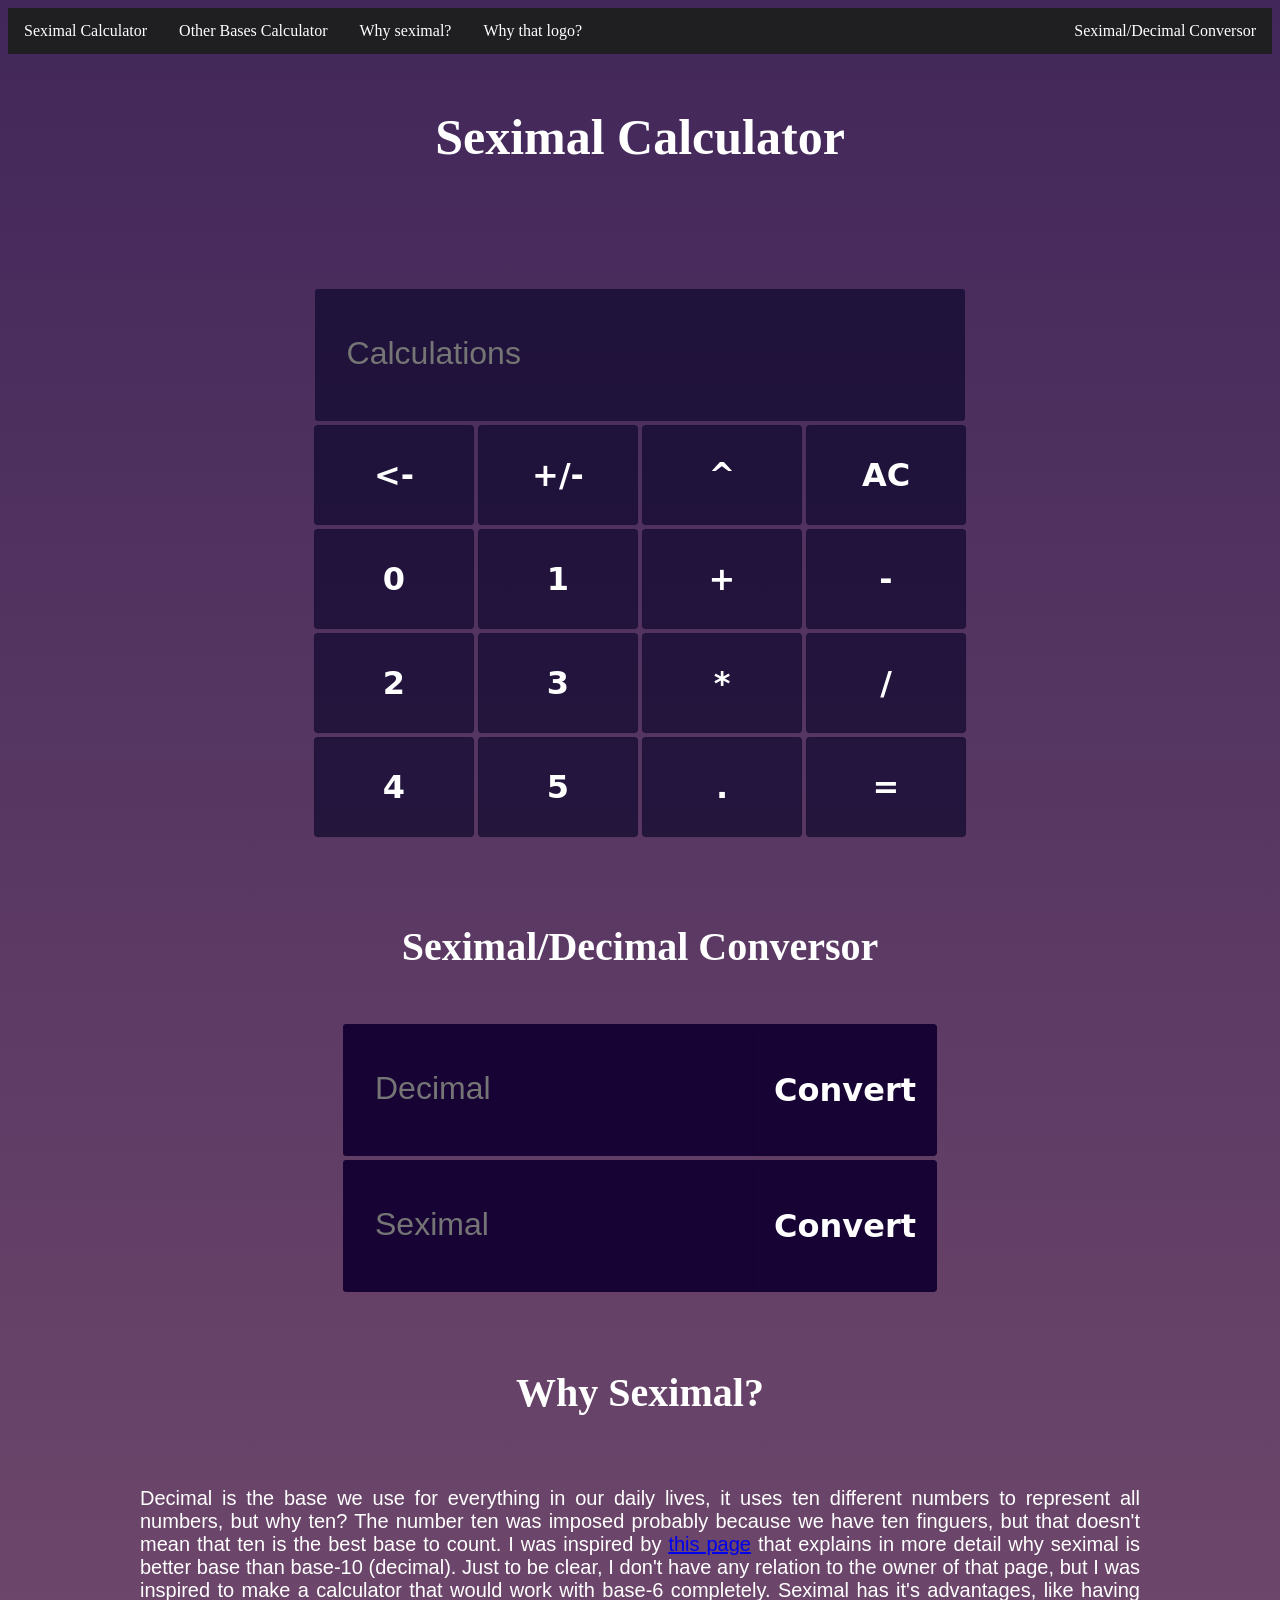
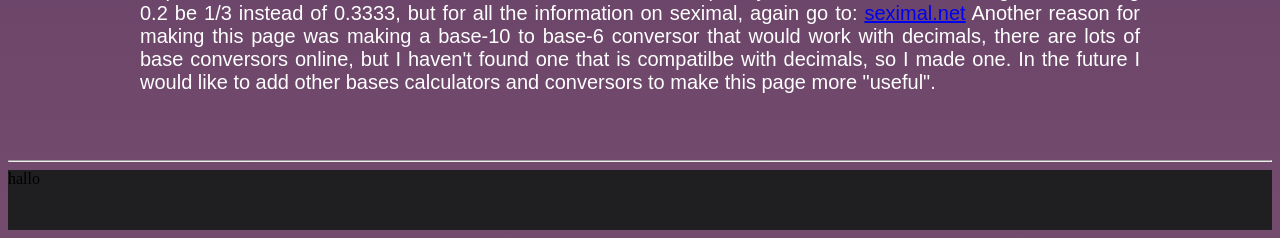
==== index.html @ 8b5d05c7 "Loading First Files" ====
<!DOCTYPE html>
<html lang="en">
<head>
    <meta charset="UTF-8">
    <title>Seximal Calculator</title>
    <meta name="viewport" content="width=device-width, initial-scale=1.0">
    <link rel="stylesheet" type="text/css" href="css/style.css">
    <script type="text/javascript" src="js/script.js"></script>
    <!-- <script type="text/javascript" src="js/brython.js"></script>
    <script type="text/javascript" src="js/brython_stdlib.js"></script>
    <script type="text/javascript" src="python/calculadora.brython.js"></script> -->
    <link rel="icon" type="image/png" href="images/SeximalLogo.png">
</head>
<body>
<!-- Navbar -->
<div class="navBar">
    <ul>
  
        <li><a href="#calculatorSpace">Seximal Calculator</a></li>
        <li><a href="#">Other Bases Calculator</a></li>
        <li><a href="#WhySeximal">Why seximal?</a></li>
        <li><a href="#WhyLogo">Why that logo?</a></li>
        <li style="float:right"><a class="active" href="#Conversor">Seximal/Decimal Conversor</a></li>
    </ul>
</div>
<div id="Title" style="margin:0 auto; padding: 20px;">
    <h1 id="title">Seximal Calculator</h1>
</div>

<div id="calculatorSpace" style="margin-top:20px; margin-bottom:10px; padding: 20px;">
  <table class="calculator">
      <tr>
         <td colspan="4"><label id="processLabel" style="padding: 10px;"> </label></td>
      </tr>   
      <tr>
         <td colspan="4"><input type="text" id="result" readonly="readonly" placeholder="Calculations"/></td>

      </tr>
      <tr>
         <td><input class="calcButton" type="button" value='<-' onclick="remove()"/> </td>
         <td><input class="calcButton" type="button" value="+/-" onclick="change_sign()"/> </td>
         <td><input class="calcButton" type="button" value="^" onclick="oper('^')"/> </td>
         <td><input class="calcButton" type="button" value="AC" onclick="clr()"/> </td>
      </tr>
      <tr>
         <td><input class="calcButton" type="button" value="0" onclick="dis('0')"/> </td>
         <td><input class="calcButton" type="button" value="1" onclick="dis('1')"/> </td>
         <td><input class="calcButton" type="button" value="+" onclick="oper('+')"/> </td>
         <td><input class="calcButton" type="button" value="-" onclick="oper('-')"/> </td>
      </tr>
      <tr>
         <td><input class="calcButton" type="button" value="2" onclick="dis('2')"/> </td>
         <td><input class="calcButton" type="button" value="3" onclick="dis('3')"/> </td>
         <td><input class="calcButton" type="button" value="*" onclick="oper('*')"/> </td>
         <td><input class="calcButton" type="button" value="/" onclick="oper('/')"/> </td>
      </tr>
      <tr>
         <td><input class="calcButton" type="button" value="4" onclick="dis('4')"/> </td>
         <td><input class="calcButton" type="button" value="5" onclick="dis('5')"/> </td>
         <td><input class="calcButton" type="button" value="." onclick="dis('.')"/> </td>
         <td><input class="calcButton" type="button" value="=" id="equal" onclick="solve()"/> </td>
      </tr>
 </table>
</div>
<div id="Conversor" style="margin-top:10px; padding: 20px; width: 800px; margin:0 auto;">
   <h2>Seximal/Decimal Conversor</h2>
   <br>
   <table id="conversor">
      <!--TODO: mas bonito xd-->
      <tr>
         <td><input type="text" class="inputText" placeholder="Decimal" id="decimal"/></td>
         <td><input class="calcButton" style="width:100%; height:100%; padding: 20px; margin: auto; background-color: rgb(23, 4, 53);" type="button" value="Convert" onclick="convert('seximal')"/></td>
      </tr>
         <td><input type="text" class="inputText" placeholder="Seximal" id="seximal"/></td>
         <td><input class="calcButton" style="width:100%; height:100%; padding: 20px; margin: auto; background-color: rgb(23, 4, 53);" type="button" value="Convert" onclick="convert('decimal')"/></td>
   
   
   
   </table>

 </div>
<div id="WhySeximal" style="margin-top:60px; padding: 20px; width: 1000px; margin:0 auto;">
  <h2>Why Seximal?</h2>
  <br>
  <p>
    Decimal is the base we use for everything in our daily lives, it uses ten different numbers to represent all numbers, but why ten?
    The number ten was imposed probably because we have ten finguers, but that doesn't mean that ten is the best base to count. I was inspired by <a href="https://www.seximal.net" target="_blank">this page</a> that explains in more detail why seximal is better base than base-10 (decimal).
    Just to be clear, I don't have any relation to the owner of that page, but I was inspired to make a calculator that would work with base-6 completely. Seximal has it's advantages, like having 0.2 be 1/3 instead of 0.3333, but for all the information on seximal, again go to: <a href="https://seximal.net">seximal.net</a>
    Another reason for making this page was making a base-10 to base-6 conversor that would work with decimals, there are lots of base conversors online, but I haven't found one that is compatilbe with decimals, so I made one. In the future I would like to add other bases calculators and conversors to make this page more "useful".
  </p>
</div>

 <br>
 <hr>
 <div class="footer">
    <a>hallo</a>
 </div>
  

</body>
</html>
---- css/style.css ----
body {
    background-image: linear-gradient(#42275a, #734b6d); 
  }
  
  .navBar ul {
    list-style-type: none;
    margin: 0;
    padding: 0;
    overflow: hidden;
    background-color: #1f1f22;
  }
  
  .navBar ul li {
    float: left;
  }
  
  .navBar ul li a {
    display: block;
    color: white;
    text-align: center;
    padding: 14px 16px;
    text-decoration: none;
  }
  /* Change the link color to #111 (black) on hover */
  .navBar ul li a:hover {
    background-color: #111;
  }
  h1 {
    float: center;
    color: white;
    text-align: center;
    font-size: 50px;
  }
  h2 {
    float: center;
    color: white;
    text-align: center;
    font-size: 40px;
  }

  .calculator {
    margin-left: auto;
    margin-right: auto;
    width: 400px;
    height: 200px;
  }
  input[type=text] {
    background-color: rgb(23, 4, 53);
    color: white;
  }
  #conversor{
    margin-left: auto;
    margin-right: auto;
    width: 600px;
    height: 200px;

  }
  td input {
    background-color: rgba(5, 2, 39, 0.623);
    width: 100%;
    height: 100%;
  }
  
  .inputText{
    background-color: #1c1c1f;
    height: 80px;
    font-size: 32px;
    font-family: 'Roboto', sans-serif;
    color: #333;
    margin: 0 auto;
    padding: 1.5rem 2rem;
    border-radius: 0.2rem;
    background-color: rgb(255, 255, 255);
    border: none;
    width: 90%;
    display: block;
    border-bottom: 0.3rem solid transparent;
    transition: all 0.3s;
  }

  #result{
    height: 80px;
    font-size: 32px;
    font-family: 'Roboto', sans-serif;
    color: #ffffff;
    margin: 0 auto;
    padding: 1.5rem 2rem;
    border-radius: 0.2rem;
    background-color: rgba(5, 2, 39, 0.623);
    border: none;
    width: 90%;
    display: block;
    border-bottom: 0.3rem solid transparent;
    transition: all 0.3s;
  }
  
  #processLabel{
    color:rgb(255, 255, 255);
    margin: 10px;
    font-size: 20px;
    font-family: 'Roboto', sans-serif;
  }

  #WhySeximal p {
    font-size: 20px;
    font-family: 'Roboto', sans-serif;
    color: #ffffff;
    text-align: justify;
    
  }

/* CSS */
.calcButton {
  align-items: center;
  background-color: rgba(5, 2, 39, 0.623);
  border: 1px solid rgba(0, 0, 0, 0.1);
  border-radius: .25rem;
  box-shadow: rgba(0, 0, 0, 0.02) 0 1px 3px 0;
  box-sizing: border-box;
  color: #FFFFFF;
  cursor: pointer;
  display: inline-flex;
  font-family: system-ui,-apple-system,system-ui,"Helvetica Neue",Helvetica,Arial,sans-serif;
  font-size: 32px;
  font-weight: 600;
  justify-content: center;
  line-height: 1.25;
  margin: 0;
  min-height: 3rem;
  padding: calc(.875rem - 1px) calc(1.5rem - 1px);
  position: relative;
  text-decoration: none;
  transition: all 250ms;
  user-select: none;
  -webkit-user-select: none;
  touch-action: manipulation;
  vertical-align: baseline;
  width: 160px;
  height: 100px;
  
}

.calcButton:hover,
.calcButton:focus {
  border-color: rgba(0, 0, 0, 0.15);
  box-shadow: rgba(0, 0, 0, 0.1) 0 4px 12px;
  color: rgba(0, 0, 0, 0.65);
}

.calcButton:hover {
  transform: translateY(-1px);
}

.calcButton:active {
  background-color: #F0F0F1;
  border-color: rgba(0, 0, 0, 0.15);
  box-shadow: rgba(0, 0, 0, 0.06) 0 2px 4px;
  color: rgba(0, 0, 0, 0.65);
  transform: translateY(0);
}

.footer{
  background-color: #1f1f22;
  height: 60px;

}
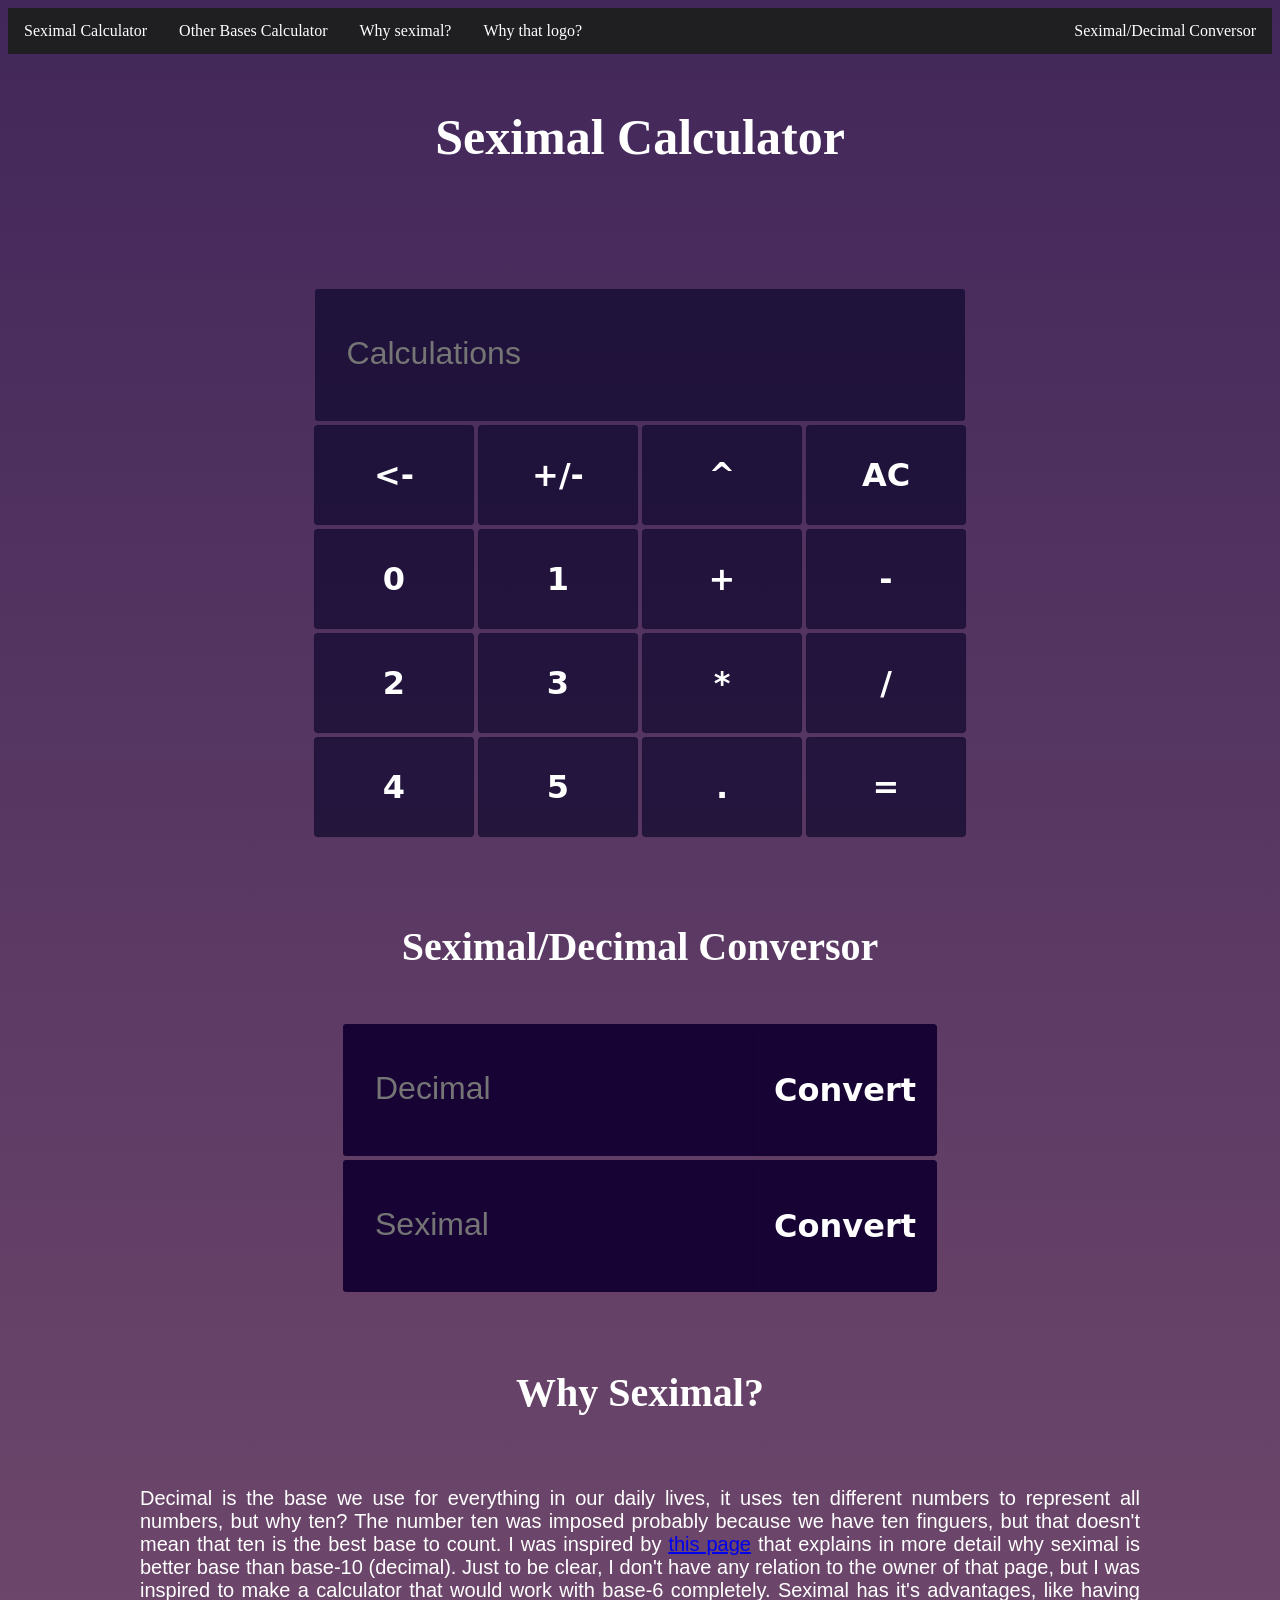
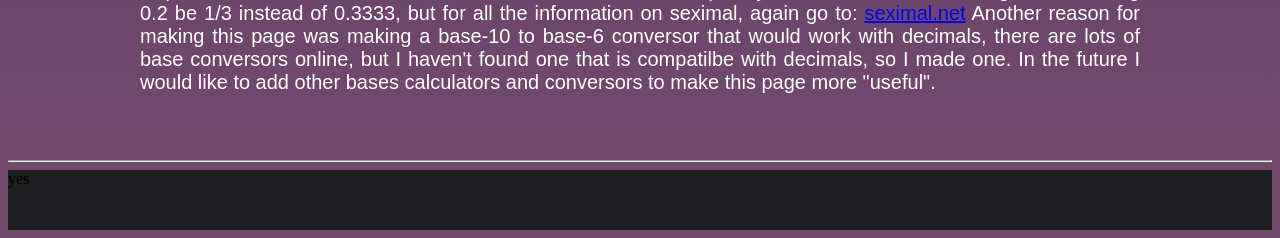
==== commit 22d1aa62: "yes" ====
--- a/index.html
+++ b/index.html
@@ -93,7 +93,7 @@
  <br>
  <hr>
  <div class="footer">
-    <a>hallo</a>
+    <a>yes</a>
  </div>
   
 
